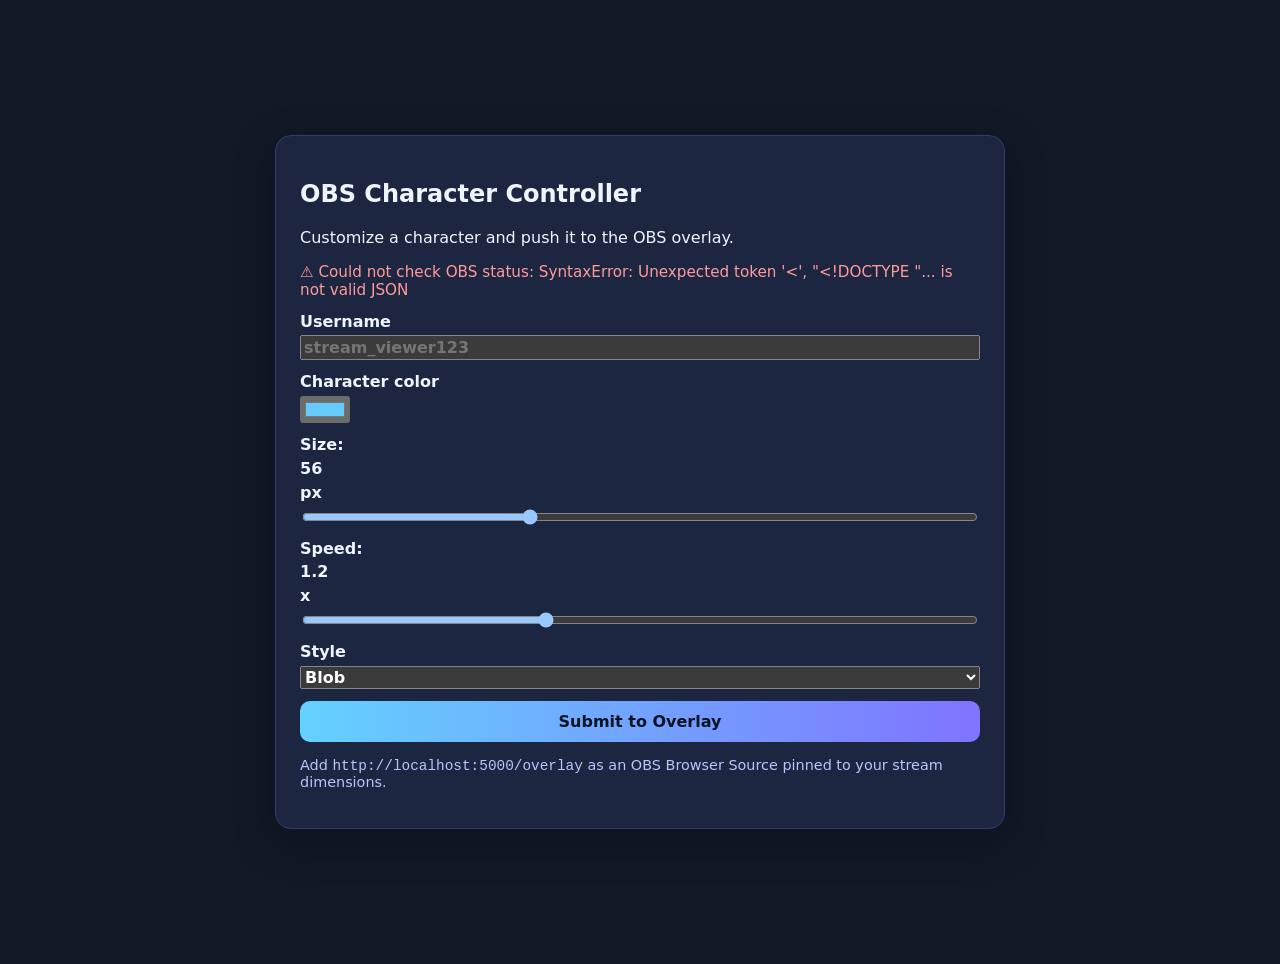
==== templates/index.html @ 3824e913 "Build Python OBS character web app with live overlay" ====
<!doctype html>
<html lang="en">
  <head>
    <meta charset="UTF-8" />
    <meta name="viewport" content="width=device-width, initial-scale=1.0" />
    <title>OBS Character Controller</title>
    <link rel="stylesheet" href="/static/styles.css" />
  </head>
  <body>
    <main class="layout">
      <section class="card">
        <h1>OBS Character Controller</h1>
        <p>Customize a character and push it to the OBS overlay.</p>

        <div id="obs-status" class="status">Checking OBS connection…</div>

        <form id="character-form" class="form">
          <label>
            Username
            <input type="text" id="username" maxlength="20" placeholder="stream_viewer123" required />
          </label>

          <label>
            Character color
            <input type="color" id="color" value="#66ccff" />
          </label>

          <label>
            Size: <span id="size-value">56</span>px
            <input type="range" id="size" min="24" max="120" value="56" />
          </label>

          <label>
            Speed: <span id="speed-value">1.2</span>x
            <input type="range" id="speed" min="0.2" max="3.0" value="1.2" step="0.1" />
          </label>

          <label>
            Style
            <select id="style">
              <option value="blob">Blob</option>
              <option value="square">Square</option>
              <option value="cat">Cat-ish</option>
            </select>
          </label>

          <button type="submit">Submit to Overlay</button>
        </form>

        <p class="small">
          Add <code>http://localhost:5000/overlay</code> as an OBS Browser Source pinned to your stream dimensions.
        </p>
      </section>
    </main>

    <script src="https://cdn.socket.io/4.7.5/socket.io.min.js"></script>
    <script src="/static/control.js"></script>
  </body>
</html>
---- static/styles.css ----
:root {
  color-scheme: dark;
  font-family: "Inter", system-ui, sans-serif;
}

body {
  margin: 0;
  background: #121826;
  color: #f0f4ff;
}

.layout {
  min-height: 100vh;
  display: grid;
  place-items: center;
  padding: 2rem;
}

.card {
  width: min(680px, 92vw);
  background: #1d2640;
  border: 1px solid #2f3f69;
  border-radius: 16px;
  padding: 1.5rem;
  box-shadow: 0 12px 40px rgba(0, 0, 0, 0.25);
}

.form {
  display: grid;
  gap: 0.75rem;
}

label {
  display: grid;
  gap: 0.3rem;
  font-weight: 600;
}

input,
select,
button {
  font: inherit;
}

button {
  border: none;
  border-radius: 10px;
  background: linear-gradient(90deg, #64d2ff, #7f74ff);
  color: #081322;
  font-weight: 800;
  padding: 0.7rem 1rem;
  cursor: pointer;
}

.small {
  font-size: 0.9rem;
  color: #b6c7ff;
}

.status {
  margin: 0.8rem 0;
  font-size: 0.95rem;
}

.status.ok {
  color: #91ff9f;
}

.status.err {
  color: #ff9a9a;
}

/* Overlay page */
.overlay-page {
  background: transparent;
  overflow: hidden;
}

#overlay {
  position: fixed;
  left: 0;
  right: 0;
  bottom: 0;
  height: 190px;
  pointer-events: none;
}

.character {
  position: absolute;
  bottom: 0;
  display: grid;
  justify-items: center;
  color: #fff;
  text-shadow: 0 2px 4px rgba(0, 0, 0, 0.65);
}

.avatar {
  position: relative;
  box-shadow: 0 7px 15px rgba(0, 0, 0, 0.35);
}

.avatar.blob {
  border-radius: 55% 45% 60% 40%;
}

.avatar.square {
  border-radius: 8px;
}

.avatar.cat {
  border-radius: 40%;
}

.avatar.cat::before,
.avatar.cat::after {
  content: "";
  position: absolute;
  width: 36%;
  height: 36%;
  top: -14%;
  background: inherit;
  clip-path: polygon(50% 0, 0 100%, 100% 100%);
}

.avatar.cat::before {
  left: 6%;
}

.avatar.cat::after {
  right: 6%;
}

.name {
  margin-top: 0.3rem;
  font-weight: 700;
  font-size: 0.9rem;
}
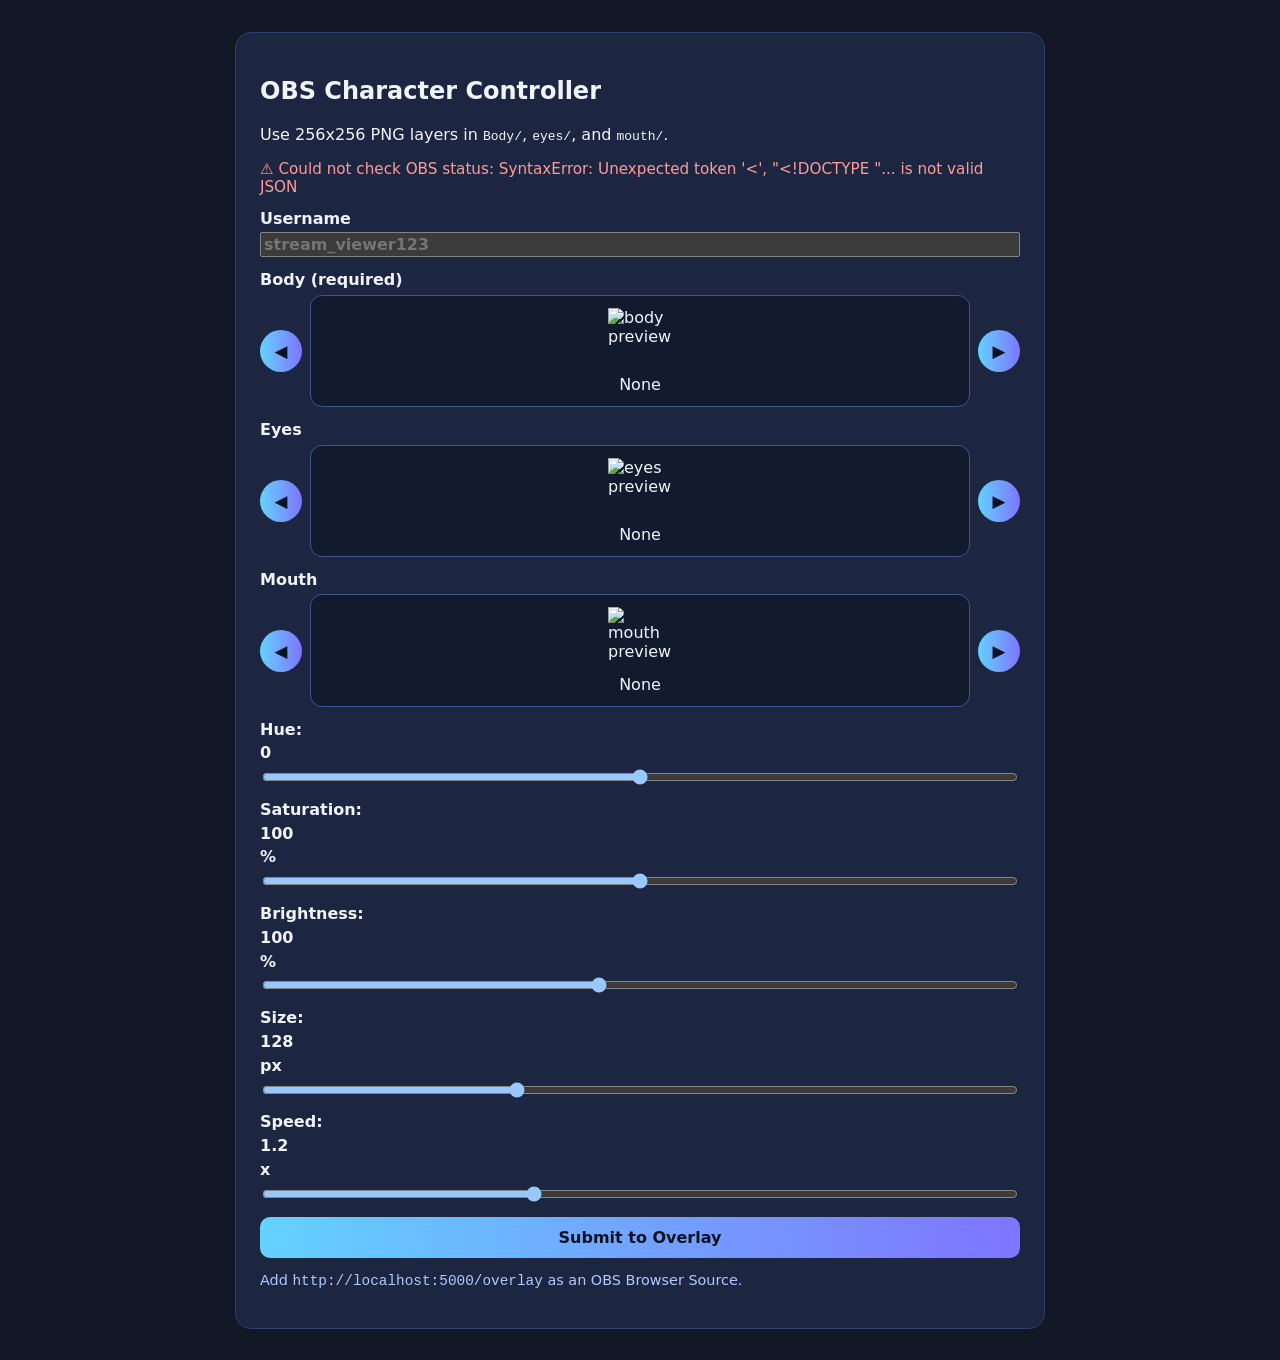
==== commit 06da3c35: "Implement layered PNG character builder with arrow selectors" ====
--- a/templates/index.html
+++ b/templates/index.html
@@ -10,7 +10,7 @@
     <main class="layout">
       <section class="card">
         <h1>OBS Character Controller</h1>
-        <p>Customize a character and push it to the OBS overlay.</p>
+        <p>Use 256x256 PNG layers in <code>Body/</code>, <code>eyes/</code>, and <code>mouth/</code>.</p>
 
         <div id="obs-status" class="status">Checking OBS connection…</div>
 
@@ -20,14 +20,60 @@
             <input type="text" id="username" maxlength="20" placeholder="stream_viewer123" required />
           </label>
 
+          <div class="selector-group">
+            <div class="selector-title">Body (required)</div>
+            <div class="selector" data-category="body">
+              <button type="button" class="arrow prev">◀</button>
+              <div class="center-box">
+                <img class="preview" alt="body preview" />
+                <div class="label">None</div>
+              </div>
+              <button type="button" class="arrow next">▶</button>
+            </div>
+          </div>
+
+          <div class="selector-group">
+            <div class="selector-title">Eyes</div>
+            <div class="selector" data-category="eyes">
+              <button type="button" class="arrow prev">◀</button>
+              <div class="center-box">
+                <img class="preview" alt="eyes preview" />
+                <div class="label">None</div>
+              </div>
+              <button type="button" class="arrow next">▶</button>
+            </div>
+          </div>
+
+          <div class="selector-group">
+            <div class="selector-title">Mouth</div>
+            <div class="selector" data-category="mouth">
+              <button type="button" class="arrow prev">◀</button>
+              <div class="center-box">
+                <img class="preview" alt="mouth preview" />
+                <div class="label">None</div>
+              </div>
+              <button type="button" class="arrow next">▶</button>
+            </div>
+          </div>
+
           <label>
-            Character color
-            <input type="color" id="color" value="#66ccff" />
+            Hue: <span id="hue-value">0</span>
+            <input type="range" id="hue" min="-180" max="180" value="0" />
           </label>
 
           <label>
-            Size: <span id="size-value">56</span>px
-            <input type="range" id="size" min="24" max="120" value="56" />
+            Saturation: <span id="saturation-value">100</span>%
+            <input type="range" id="saturation" min="0" max="200" value="100" />
+          </label>
+
+          <label>
+            Brightness: <span id="brightness-value">100</span>%
+            <input type="range" id="brightness" min="20" max="200" value="100" />
+          </label>
+
+          <label>
+            Size: <span id="size-value">128</span>px
+            <input type="range" id="size" min="64" max="256" value="128" />
           </label>
 
           <label>
@@ -35,21 +81,10 @@
             <input type="range" id="speed" min="0.2" max="3.0" value="1.2" step="0.1" />
           </label>
 
-          <label>
-            Style
-            <select id="style">
-              <option value="blob">Blob</option>
-              <option value="square">Square</option>
-              <option value="cat">Cat-ish</option>
-            </select>
-          </label>
-
           <button type="submit">Submit to Overlay</button>
         </form>
 
-        <p class="small">
-          Add <code>http://localhost:5000/overlay</code> as an OBS Browser Source pinned to your stream dimensions.
-        </p>
+        <p class="small">Add <code>http://localhost:5000/overlay</code> as an OBS Browser Source.</p>
       </section>
     </main>
 
--- a/static/styles.css
+++ b/static/styles.css
@@ -17,17 +17,16 @@
 }
 
 .card {
-  width: min(680px, 92vw);
+  width: min(760px, 94vw);
   background: #1d2640;
   border: 1px solid #2f3f69;
   border-radius: 16px;
   padding: 1.5rem;
-  box-shadow: 0 12px 40px rgba(0, 0, 0, 0.25);
 }
 
 .form {
   display: grid;
-  gap: 0.75rem;
+  gap: 0.8rem;
 }
 
 label {
@@ -37,7 +36,6 @@
 }
 
 input,
-select,
 button {
   font: inherit;
 }
@@ -50,6 +48,47 @@
   font-weight: 800;
   padding: 0.7rem 1rem;
   cursor: pointer;
+}
+
+.selector-group {
+  display: grid;
+  gap: 0.35rem;
+}
+
+.selector-title {
+  font-weight: 700;
+}
+
+.selector {
+  display: grid;
+  grid-template-columns: 42px 1fr 42px;
+  align-items: center;
+  gap: 0.5rem;
+}
+
+.arrow {
+  height: 42px;
+  border-radius: 999px;
+  font-size: 1.05rem;
+  padding: 0;
+}
+
+.center-box {
+  border: 1px solid #40558c;
+  border-radius: 12px;
+  background: #121a2d;
+  min-height: 96px;
+  display: grid;
+  justify-items: center;
+  align-content: center;
+  gap: 0.2rem;
+  padding: 0.45rem;
+}
+
+.preview {
+  width: 64px;
+  height: 64px;
+  image-rendering: pixelated;
 }
 
 .small {
@@ -70,7 +109,6 @@
   color: #ff9a9a;
 }
 
-/* Overlay page */
 .overlay-page {
   background: transparent;
   overflow: hidden;
@@ -81,7 +119,7 @@
   left: 0;
   right: 0;
   bottom: 0;
-  height: 190px;
+  height: 280px;
   pointer-events: none;
 }
 
@@ -94,44 +132,19 @@
   text-shadow: 0 2px 4px rgba(0, 0, 0, 0.65);
 }
 
-.avatar {
+.stack {
   position: relative;
-  box-shadow: 0 7px 15px rgba(0, 0, 0, 0.35);
 }
 
-.avatar.blob {
-  border-radius: 55% 45% 60% 40%;
-}
-
-.avatar.square {
-  border-radius: 8px;
-}
-
-.avatar.cat {
-  border-radius: 40%;
-}
-
-.avatar.cat::before,
-.avatar.cat::after {
-  content: "";
+.layer {
   position: absolute;
-  width: 36%;
-  height: 36%;
-  top: -14%;
-  background: inherit;
-  clip-path: polygon(50% 0, 0 100%, 100% 100%);
-}
-
-.avatar.cat::before {
-  left: 6%;
-}
-
-.avatar.cat::after {
-  right: 6%;
+  inset: 0;
+  width: 100%;
+  height: 100%;
 }
 
 .name {
-  margin-top: 0.3rem;
+  margin-top: calc(100% + 0.35rem);
   font-weight: 700;
   font-size: 0.9rem;
 }
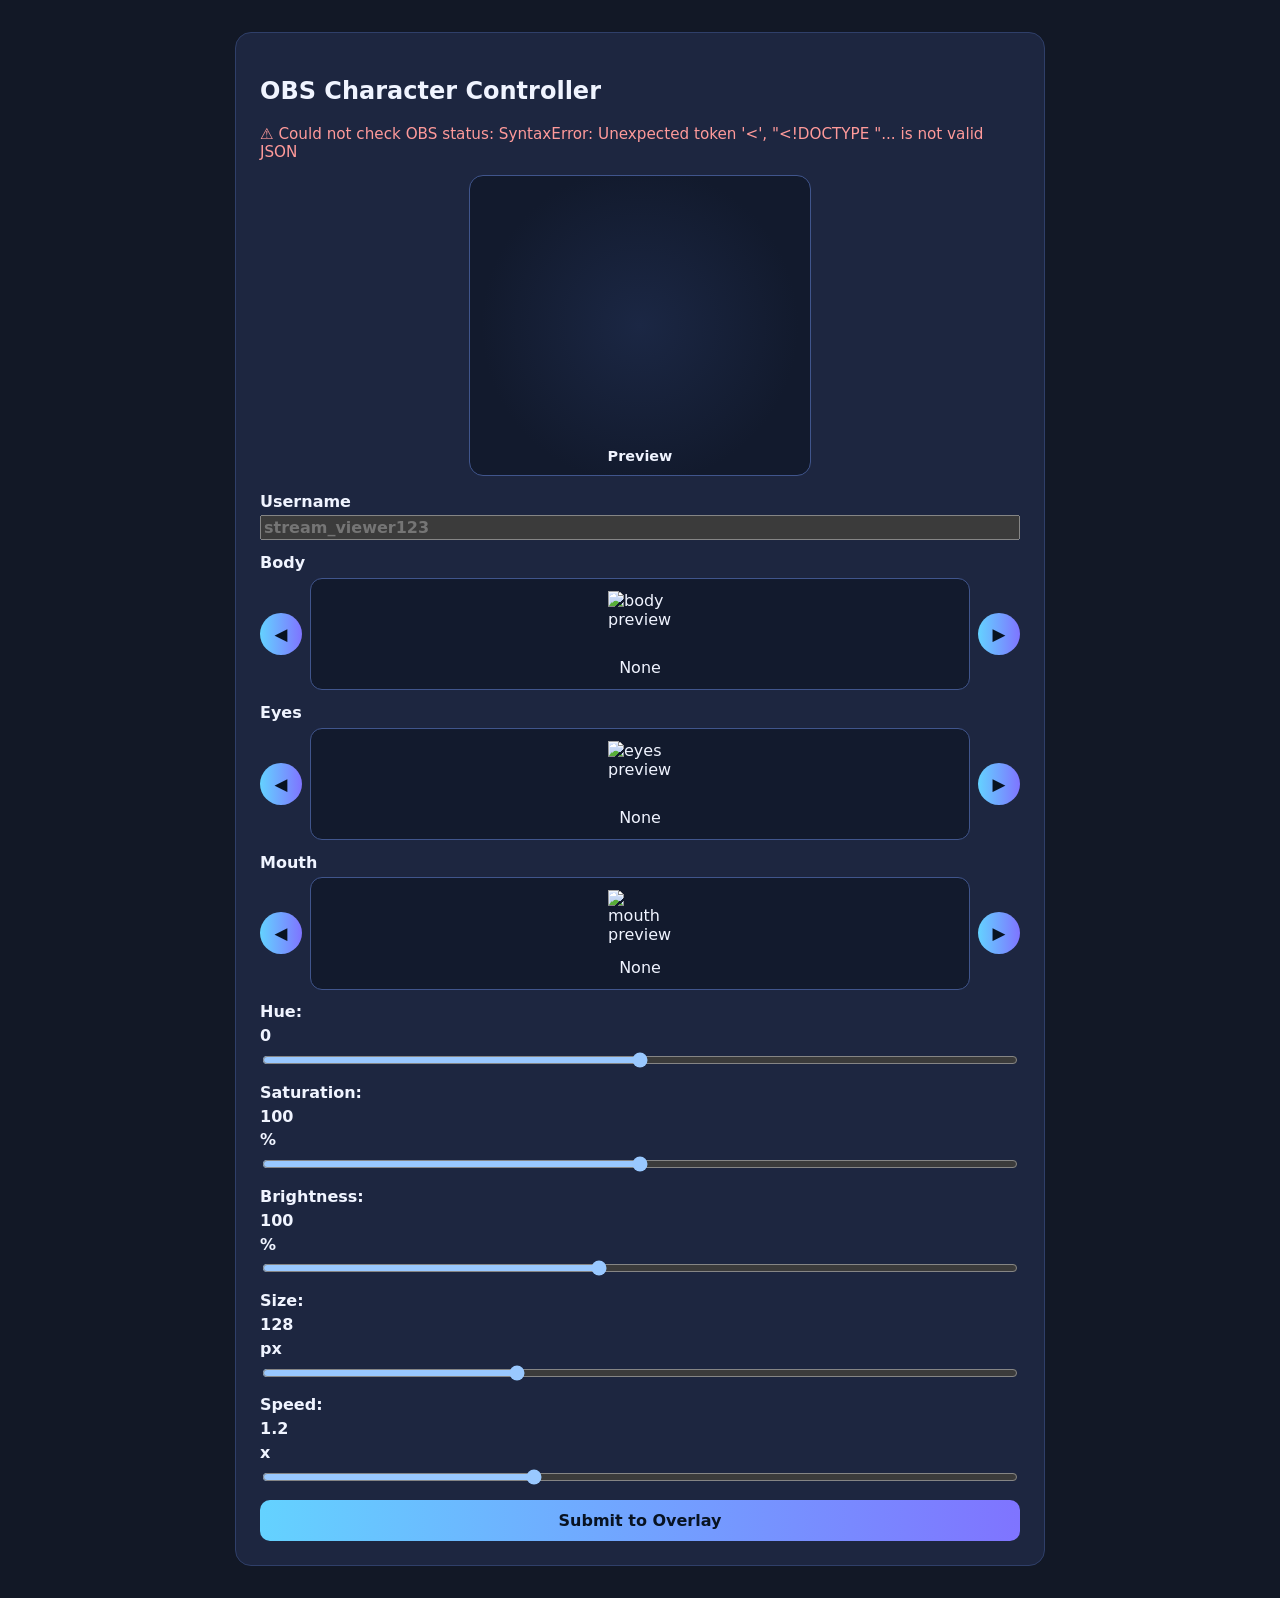
==== commit 834509a8: "Add live composite preview and slime-like movement" ====
--- a/templates/index.html
+++ b/templates/index.html
@@ -10,9 +10,23 @@
     <main class="layout">
       <section class="card">
         <h1>OBS Character Controller</h1>
-        <p>Use 256x256 PNG layers in <code>Body/</code>, <code>eyes/</code>, and <code>mouth/</code>.</p>
 
         <div id="obs-status" class="status">Checking OBS connection…</div>
+
+        <div class="live-preview-wrap">
+          <div class="live-preview-stage">
+            <div id="live-preview" class="live-preview-character">
+              <div class="facing">
+                <div class="stack">
+                  <img id="preview-body" class="layer" alt="preview body" />
+                  <img id="preview-eyes" class="layer" alt="preview eyes" />
+                  <img id="preview-mouth" class="layer" alt="preview mouth" />
+                </div>
+              </div>
+              <div id="preview-name" class="name">Preview</div>
+            </div>
+          </div>
+        </div>
 
         <form id="character-form" class="form">
           <label>
@@ -21,7 +35,7 @@
           </label>
 
           <div class="selector-group">
-            <div class="selector-title">Body (required)</div>
+            <div class="selector-title">Body</div>
             <div class="selector" data-category="body">
               <button type="button" class="arrow prev">◀</button>
               <div class="center-box">
@@ -83,8 +97,6 @@
 
           <button type="submit">Submit to Overlay</button>
         </form>
-
-        <p class="small">Add <code>http://localhost:5000/overlay</code> as an OBS Browser Source.</p>
       </section>
     </main>
 
--- a/static/styles.css
+++ b/static/styles.css
@@ -50,6 +50,28 @@
   cursor: pointer;
 }
 
+.live-preview-wrap {
+  display: grid;
+  place-items: center;
+  margin: 0.9rem 0 1rem;
+}
+
+.live-preview-stage {
+  width: min(320px, 84vw);
+  min-height: 190px;
+  border: 1px solid #40558c;
+  border-radius: 14px;
+  background: radial-gradient(circle at center, #1b2744, #121a2d 70%);
+  display: grid;
+  place-items: end center;
+  padding: 0.65rem;
+}
+
+.live-preview-character {
+  display: grid;
+  justify-items: center;
+}
+
 .selector-group {
   display: grid;
   gap: 0.35rem;
@@ -91,11 +113,6 @@
   image-rendering: pixelated;
 }
 
-.small {
-  font-size: 0.9rem;
-  color: #b6c7ff;
-}
-
 .status {
   margin: 0.8rem 0;
   font-size: 0.95rem;
@@ -130,6 +147,12 @@
   justify-items: center;
   color: #fff;
   text-shadow: 0 2px 4px rgba(0, 0, 0, 0.65);
+  transform-origin: bottom center;
+}
+
+.facing,
+.stack {
+  transform-origin: bottom center;
 }
 
 .stack {
@@ -141,6 +164,7 @@
   inset: 0;
   width: 100%;
   height: 100%;
+  image-rendering: pixelated;
 }
 
 .name {
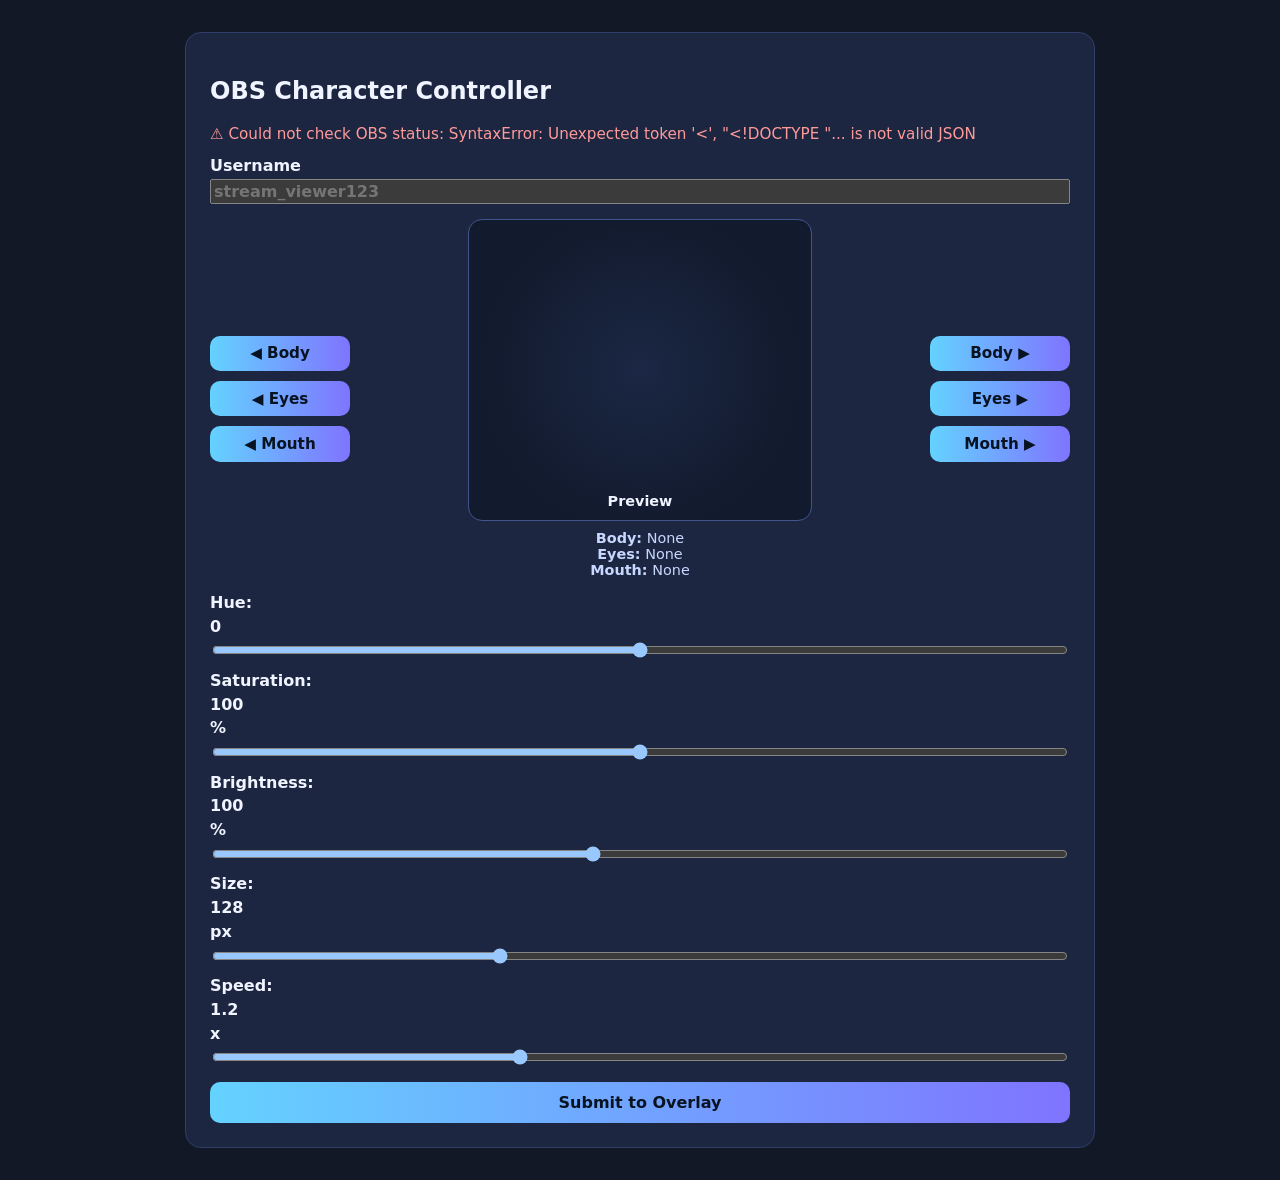
==== commit f012debb: "Center preview controls and add per-user character limits" ====
--- a/templates/index.html
+++ b/templates/index.html
@@ -13,87 +13,73 @@
 
         <div id="obs-status" class="status">Checking OBS connection…</div>
 
-        <div class="live-preview-wrap">
-          <div class="live-preview-stage">
-            <div id="live-preview" class="live-preview-character">
-              <div class="facing">
-                <div class="stack">
-                  <img id="preview-body" class="layer" alt="preview body" />
-                  <img id="preview-eyes" class="layer" alt="preview eyes" />
-                  <img id="preview-mouth" class="layer" alt="preview mouth" />
-                </div>
-              </div>
-              <div id="preview-name" class="name">Preview</div>
-            </div>
-          </div>
-        </div>
-
         <form id="character-form" class="form">
           <label>
             Username
             <input type="text" id="username" maxlength="20" placeholder="stream_viewer123" required />
           </label>
 
-          <div class="selector-group">
-            <div class="selector-title">Body</div>
-            <div class="selector" data-category="body">
-              <button type="button" class="arrow prev">◀</button>
-              <div class="center-box">
-                <img class="preview" alt="body preview" />
-                <div class="label">None</div>
+          <div class="composer">
+            <div class="arrow-column">
+              <button type="button" class="arrow" id="body-prev">◀ Body</button>
+              <button type="button" class="arrow" id="eyes-prev">◀ Eyes</button>
+              <button type="button" class="arrow" id="mouth-prev">◀ Mouth</button>
+            </div>
+
+            <div class="preview-column">
+              <div class="live-preview-stage">
+                <div id="live-preview" class="live-preview-character">
+                  <div class="facing">
+                    <div class="stack">
+                      <img id="preview-body" class="layer" alt="preview body" />
+                      <img id="preview-eyes" class="layer" alt="preview eyes" />
+                      <img id="preview-mouth" class="layer" alt="preview mouth" />
+                    </div>
+                  </div>
+                  <div id="preview-name" class="name">Preview</div>
+                </div>
               </div>
-              <button type="button" class="arrow next">▶</button>
+
+              <div class="selection-labels">
+                <div><strong>Body:</strong> <span id="selected-body">None</span></div>
+                <div><strong>Eyes:</strong> <span id="selected-eyes">None</span></div>
+                <div><strong>Mouth:</strong> <span id="selected-mouth">None</span></div>
+              </div>
+            </div>
+
+            <div class="arrow-column">
+              <button type="button" class="arrow" id="body-next">Body ▶</button>
+              <button type="button" class="arrow" id="eyes-next">Eyes ▶</button>
+              <button type="button" class="arrow" id="mouth-next">Mouth ▶</button>
             </div>
           </div>
 
-          <div class="selector-group">
-            <div class="selector-title">Eyes</div>
-            <div class="selector" data-category="eyes">
-              <button type="button" class="arrow prev">◀</button>
-              <div class="center-box">
-                <img class="preview" alt="eyes preview" />
-                <div class="label">None</div>
-              </div>
-              <button type="button" class="arrow next">▶</button>
-            </div>
+          <div class="sliders">
+            <label>
+              Hue: <span id="hue-value">0</span>
+              <input type="range" id="hue" min="-180" max="180" value="0" />
+            </label>
+
+            <label>
+              Saturation: <span id="saturation-value">100</span>%
+              <input type="range" id="saturation" min="0" max="200" value="100" />
+            </label>
+
+            <label>
+              Brightness: <span id="brightness-value">100</span>%
+              <input type="range" id="brightness" min="20" max="200" value="100" />
+            </label>
+
+            <label>
+              Size: <span id="size-value">128</span>px
+              <input type="range" id="size" min="64" max="256" value="128" />
+            </label>
+
+            <label>
+              Speed: <span id="speed-value">1.2</span>x
+              <input type="range" id="speed" min="0.2" max="3.0" value="1.2" step="0.1" />
+            </label>
           </div>
-
-          <div class="selector-group">
-            <div class="selector-title">Mouth</div>
-            <div class="selector" data-category="mouth">
-              <button type="button" class="arrow prev">◀</button>
-              <div class="center-box">
-                <img class="preview" alt="mouth preview" />
-                <div class="label">None</div>
-              </div>
-              <button type="button" class="arrow next">▶</button>
-            </div>
-          </div>
-
-          <label>
-            Hue: <span id="hue-value">0</span>
-            <input type="range" id="hue" min="-180" max="180" value="0" />
-          </label>
-
-          <label>
-            Saturation: <span id="saturation-value">100</span>%
-            <input type="range" id="saturation" min="0" max="200" value="100" />
-          </label>
-
-          <label>
-            Brightness: <span id="brightness-value">100</span>%
-            <input type="range" id="brightness" min="20" max="200" value="100" />
-          </label>
-
-          <label>
-            Size: <span id="size-value">128</span>px
-            <input type="range" id="size" min="64" max="256" value="128" />
-          </label>
-
-          <label>
-            Speed: <span id="speed-value">1.2</span>x
-            <input type="range" id="speed" min="0.2" max="3.0" value="1.2" step="0.1" />
-          </label>
 
           <button type="submit">Submit to Overlay</button>
         </form>
--- a/static/styles.css
+++ b/static/styles.css
@@ -17,7 +17,7 @@
 }
 
 .card {
-  width: min(760px, 94vw);
+  width: min(860px, 95vw);
   background: #1d2640;
   border: 1px solid #2f3f69;
   border-radius: 16px;
@@ -26,7 +26,7 @@
 
 .form {
   display: grid;
-  gap: 0.8rem;
+  gap: 0.9rem;
 }
 
 label {
@@ -50,69 +50,6 @@
   cursor: pointer;
 }
 
-.live-preview-wrap {
-  display: grid;
-  place-items: center;
-  margin: 0.9rem 0 1rem;
-}
-
-.live-preview-stage {
-  width: min(320px, 84vw);
-  min-height: 190px;
-  border: 1px solid #40558c;
-  border-radius: 14px;
-  background: radial-gradient(circle at center, #1b2744, #121a2d 70%);
-  display: grid;
-  place-items: end center;
-  padding: 0.65rem;
-}
-
-.live-preview-character {
-  display: grid;
-  justify-items: center;
-}
-
-.selector-group {
-  display: grid;
-  gap: 0.35rem;
-}
-
-.selector-title {
-  font-weight: 700;
-}
-
-.selector {
-  display: grid;
-  grid-template-columns: 42px 1fr 42px;
-  align-items: center;
-  gap: 0.5rem;
-}
-
-.arrow {
-  height: 42px;
-  border-radius: 999px;
-  font-size: 1.05rem;
-  padding: 0;
-}
-
-.center-box {
-  border: 1px solid #40558c;
-  border-radius: 12px;
-  background: #121a2d;
-  min-height: 96px;
-  display: grid;
-  justify-items: center;
-  align-content: center;
-  gap: 0.2rem;
-  padding: 0.45rem;
-}
-
-.preview {
-  width: 64px;
-  height: 64px;
-  image-rendering: pixelated;
-}
-
 .status {
   margin: 0.8rem 0;
   font-size: 0.95rem;
@@ -124,6 +61,56 @@
 
 .status.err {
   color: #ff9a9a;
+}
+
+.composer {
+  display: grid;
+  grid-template-columns: 140px 1fr 140px;
+  align-items: center;
+  gap: 0.8rem;
+}
+
+.arrow-column {
+  display: grid;
+  gap: 0.6rem;
+}
+
+.arrow {
+  padding: 0.55rem 0.5rem;
+  font-size: 0.95rem;
+}
+
+.preview-column {
+  display: grid;
+  justify-items: center;
+  gap: 0.6rem;
+}
+
+.live-preview-stage {
+  width: min(320px, 80vw);
+  min-height: 205px;
+  border: 1px solid #40558c;
+  border-radius: 14px;
+  background: radial-gradient(circle at center, #1b2744, #121a2d 70%);
+  display: grid;
+  place-items: end center;
+  padding: 0.7rem;
+}
+
+.live-preview-character {
+  display: grid;
+  justify-items: center;
+}
+
+.selection-labels {
+  text-align: center;
+  color: #c8d7ff;
+  font-size: 0.9rem;
+}
+
+.sliders {
+  display: grid;
+  gap: 0.65rem;
 }
 
 .overlay-page {
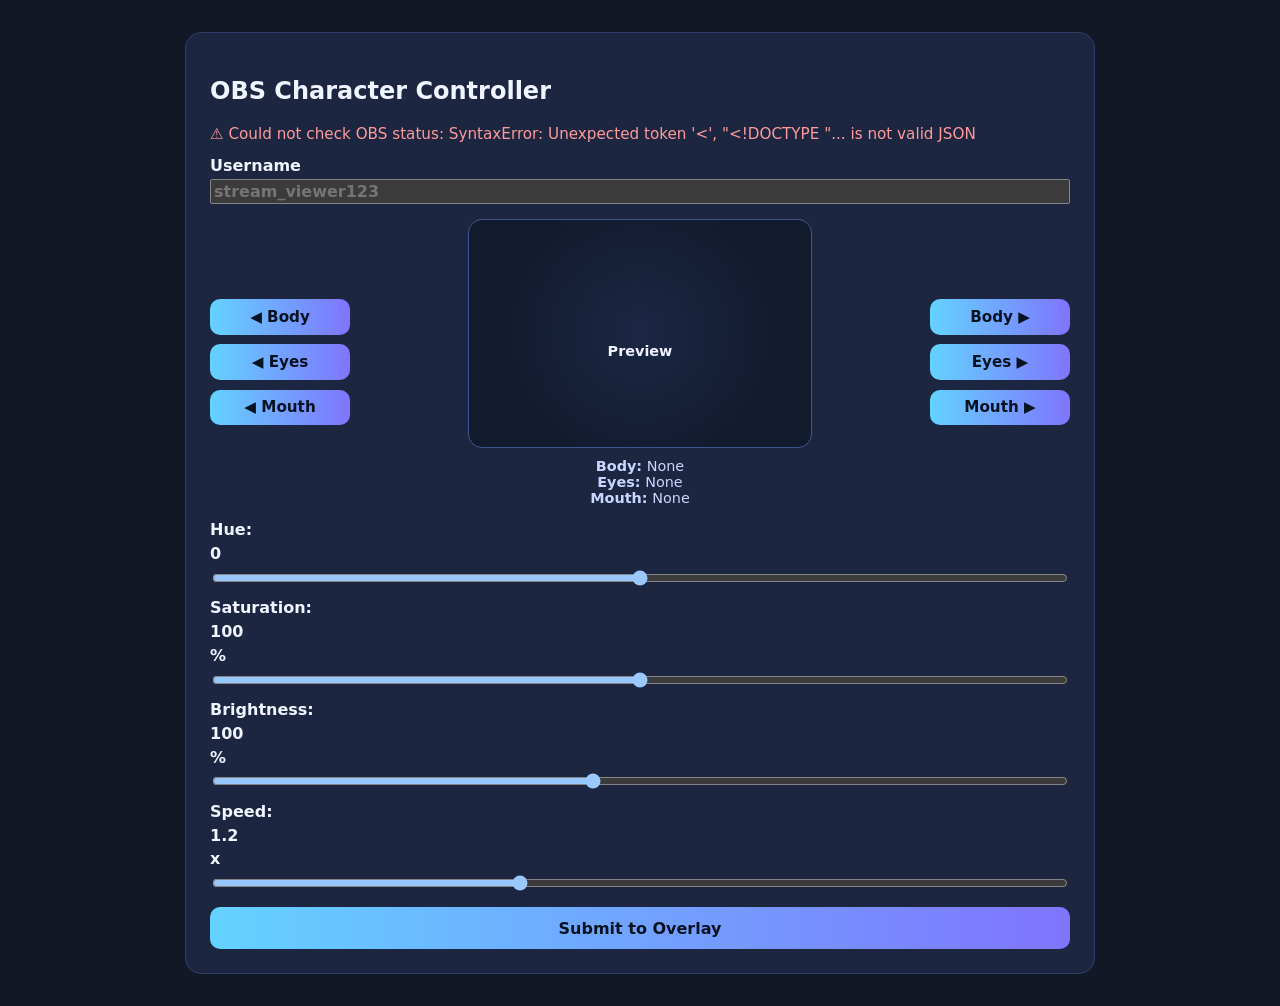
==== commit 94533490: "Adjust overlay orientation and lock character size to 75px" ====
--- a/templates/index.html
+++ b/templates/index.html
@@ -71,11 +71,6 @@
             </label>
 
             <label>
-              Size: <span id="size-value">128</span>px
-              <input type="range" id="size" min="64" max="256" value="128" />
-            </label>
-
-            <label>
               Speed: <span id="speed-value">1.2</span>x
               <input type="range" id="speed" min="0.2" max="3.0" value="1.2" step="0.1" />
             </label>
--- a/static/styles.css
+++ b/static/styles.css
@@ -155,7 +155,9 @@
 }
 
 .name {
-  margin-top: calc(100% + 0.35rem);
+  order: -1;
+  margin-top: 0;
+  margin-bottom: 0.1rem;
   font-weight: 700;
   font-size: 0.9rem;
 }
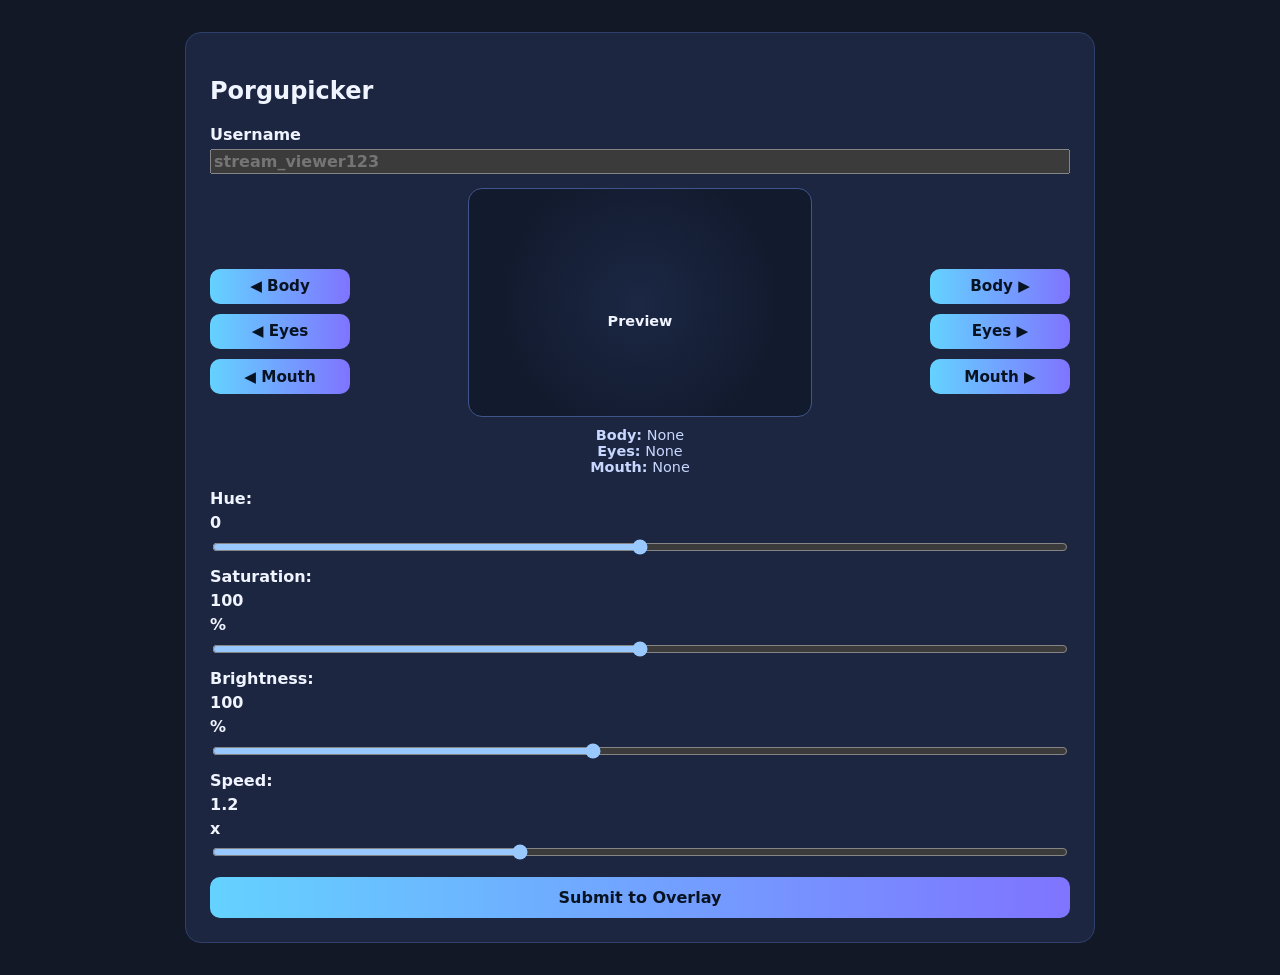
==== commit 7bc5017d: "Hide OBS disconnected error and rename UI to Porgupicker" ====
--- a/templates/index.html
+++ b/templates/index.html
@@ -3,15 +3,15 @@
   <head>
     <meta charset="UTF-8" />
     <meta name="viewport" content="width=device-width, initial-scale=1.0" />
-    <title>OBS Character Controller</title>
+    <title>Porgupicker</title>
     <link rel="stylesheet" href="/static/styles.css" />
   </head>
   <body>
     <main class="layout">
       <section class="card">
-        <h1>OBS Character Controller</h1>
+        <h1>Porgupicker</h1>
 
-        <div id="obs-status" class="status">Checking OBS connection…</div>
+        <div id="obs-status" class="status hidden" aria-live="polite"></div>
 
         <form id="character-form" class="form">
           <label>
--- a/static/styles.css
+++ b/static/styles.css
@@ -61,6 +61,10 @@
 
 .status.err {
   color: #ff9a9a;
+}
+
+.status.hidden {
+  display: none;
 }
 
 .composer {
